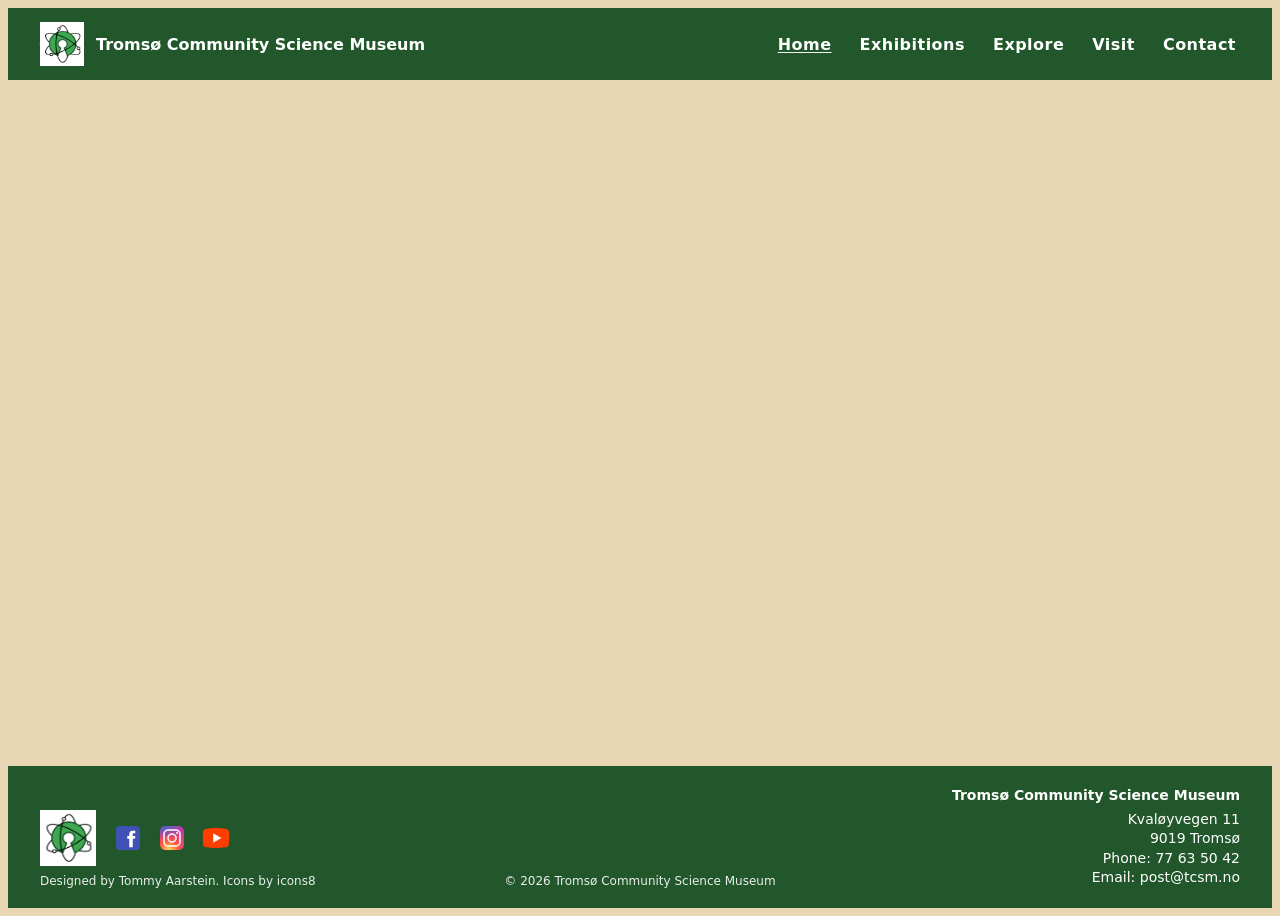
==== index.html @ 1341005f "- Updated some image names - Added raw layout to all pages - Added header with nav links - Added foo" ====
<!DOCTYPE html>
<html lang="en">
  <head>
    <meta charset="UTF-8" />
    <meta name="viewport" content="width=device-width, initial-scale=1.0" />
    <title></title>
    <meta name="description" content="" />
    <link rel="stylesheet" href="./css/styles.css" />
  </head>

  <body>
    <header class="site-header">
      <div class="container header-inner">
          <a class="brand" href="./index.html" aria-label="Tromsø Community Science Museum, go to homepage.">
              <img class="brand-logo" src="./assets/images/logo.jpg" alt="Tromsø Community Science Museum Logo" width="44" height="44">
              <span class="brand-name">Tromsø Community Science Museum</span>
          </a>

          <input class="nav-toggle" type="checkbox" id="nav-toggle">
          <label class="nav-toggle-label" for="nav-toggle">
              <span class="nav-toggle-icon"></span>
              <span class="sr-only">Menu</span>
          </label>

          <nav class="nav" aria-label="Primary navigation">
              <ul class="nav-list">
                  <li><a class="nav-link nav-link-active" href="./index.html" aria-current="page">Home</a></li>
                  <li><a class="nav-link" href="./pages/exhibitions.html">Exhibitions</a></li>
                  <li><a class="nav-link" href="./pages/explore.html">Explore</a></li>
                  <li><a class="nav-link" href="./pages/visit.html">Visit</a></li>
                  <li><a class="nav-link" href="./pages/contact.html">Contact</a></li>
              </ul>
          </nav>
      </div>
    </header>

    <main id="main">
    </main>

    <footer class="site-footer">
      <div class="container footer-grid">
        <section class="footer-left" aria-label="Footer branding">
          <div class="footer-left-top">
            <img class="footer-logo" src="assets/images/logo.jpg" alt="Tromsø community Science Museum logo" width="56" height="56">
            
            <nav class="footer-social" aria-label="Social media">
              <a class="social-link" href="https://www.facebook.com" target="_blank" rel="noreferrer">
                <img src="assets/images/icons8-facebook-48.png" alt="Facebook" width="32" height="32">
              </a>
              <a class="social-link" href="https://www.instagram.com" target="_blank" rel="noreferrer">
                <img src="assets/images/icons8-instagram-48.png" alt="Instagram" width="32" height="32">
              </a>
              <a class="social-link" href="https://www.youtube.com" target="_blank" rel="noreferrer">
                <img src="assets/images/icons8-youtube-48.png" alt="Youtube" width="32" height="32">
              </a>
            </nav>
          </div>

          <small class="footer-credit">Designed by Tommy Aarstein. Icons by icons8</small>
        </section>

        <small class="footer-copy">© 2026 Tromsø Community Science Museum</small>

        <address class="footer-right">
          <strong class="footer-title">Tromsø Community Science Museum</strong>
          <div>Kvaløyvegen 11</div>
          <div>9019 Tromsø</div>
          <div>Phone: 77 63 50 42</div>
          <div>Email: post@tcsm.no</div>
        </address>
      </div>
    </footer>
  </body>
</html>
---- css/styles.css ----
@import url(_variables.css);
@import url(_layout.css);
@import url(_header.css);
@import url(_footer.css);

/* Base */
body {
    font-family: var(--font-body);
    color: var(--color-text);
    background: var(--color-background);
    display: flex;
    flex-direction: column;
    min-height: 100vh;
}

main {
    flex: 1;
}

/* Headings */
h1, h2, h3, h4, h5, h6 {
    font-family: var(--font-heading);
    font-weight: 700;
    letter-spacing: 0.03em;
}
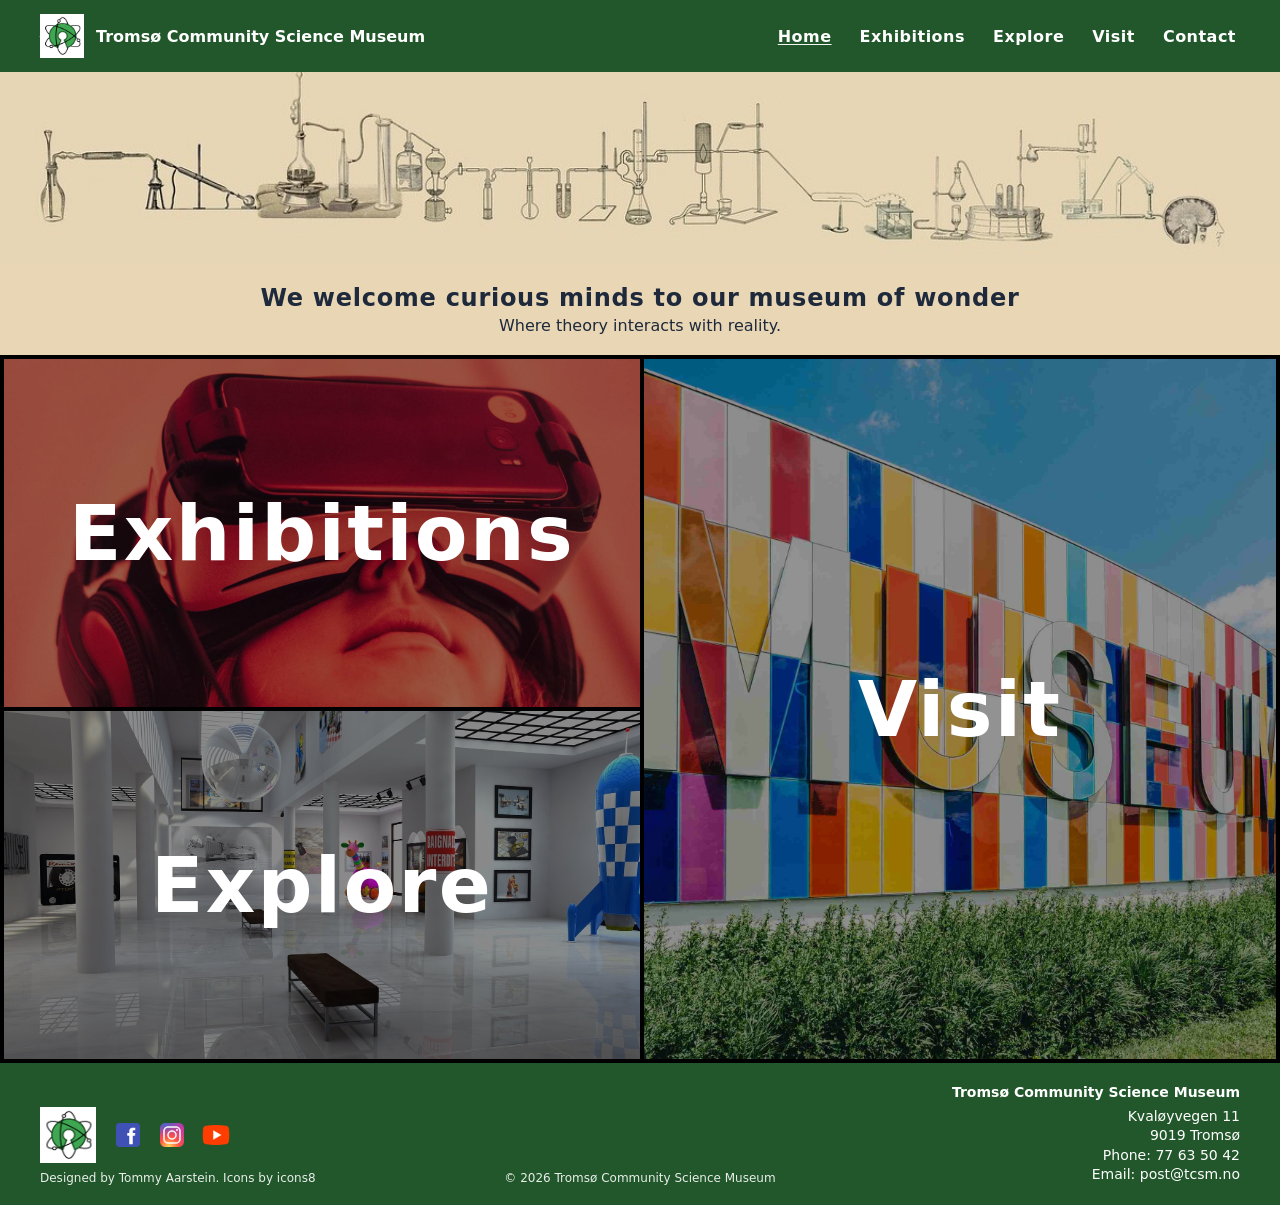
==== commit 7b0659b0: "- Added _home.css and imported it to styles.css - Added clickable images with text overlay and shado" ====
--- a/index.html
+++ b/index.html
@@ -16,7 +16,7 @@
               <span class="brand-name">Tromsø Community Science Museum</span>
           </a>
 
-          <input class="nav-toggle" type="checkbox" id="nav-toggle">
+          <input class="nav-toggle sr-only" type="checkbox" id="nav-toggle">
           <label class="nav-toggle-label" for="nav-toggle">
               <span class="nav-toggle-icon"></span>
               <span class="sr-only">Menu</span>
@@ -35,23 +35,45 @@
     </header>
 
     <main id="main">
+      <section class="hero">
+        <div class="hero-image" aria-hidden="true"></div>
+
+        <div class="hero-text container">
+          <h1>We welcome curious minds to our museum of wonder</h1>
+          <p>Where theory interacts with reality.</p>
+        </div>
+      </section>
+
+      <section class="home-tiles" aria-label="Quick links">
+        <a class="tile tile-exhibitions" href="./pages/exhibitions.html">
+          <h2>Exhibitions</h2>
+        </a>
+
+        <a class="tile tile-explore" href="./pages/explore.html">
+          <h2>Explore</h2>
+        </a>
+
+        <a class="tile tile-visit" href="./pages/visit.html">
+          <h2>Visit</h2>
+        </a>
+      </section>
     </main>
 
     <footer class="site-footer">
       <div class="container footer-grid">
         <section class="footer-left" aria-label="Footer branding">
           <div class="footer-left-top">
-            <img class="footer-logo" src="assets/images/logo.jpg" alt="Tromsø community Science Museum logo" width="56" height="56">
+            <img class="footer-logo" src="./assets/images/logo.jpg" alt="Tromsø community Science Museum logo" width="56" height="56">
             
             <nav class="footer-social" aria-label="Social media">
               <a class="social-link" href="https://www.facebook.com" target="_blank" rel="noreferrer">
-                <img src="assets/images/icons8-facebook-48.png" alt="Facebook" width="32" height="32">
+                <img src="./assets/images/icons8-facebook-48.png" alt="Facebook" width="32" height="32">
               </a>
               <a class="social-link" href="https://www.instagram.com" target="_blank" rel="noreferrer">
-                <img src="assets/images/icons8-instagram-48.png" alt="Instagram" width="32" height="32">
+                <img src="./assets/images/icons8-instagram-48.png" alt="Instagram" width="32" height="32">
               </a>
               <a class="social-link" href="https://www.youtube.com" target="_blank" rel="noreferrer">
-                <img src="assets/images/icons8-youtube-48.png" alt="Youtube" width="32" height="32">
+                <img src="./assets/images/icons8-youtube-48.png" alt="Youtube" width="32" height="32">
               </a>
             </nav>
           </div>
--- a/css/styles.css
+++ b/css/styles.css
@@ -2,6 +2,7 @@
 @import url(_layout.css);
 @import url(_header.css);
 @import url(_footer.css);
+@import url(_home.css);
 
 /* Base */
 body {
@@ -11,6 +12,7 @@
     display: flex;
     flex-direction: column;
     min-height: 100vh;
+    margin: 0;
 }
 
 main {
@@ -22,4 +24,4 @@
     font-family: var(--font-heading);
     font-weight: 700;
     letter-spacing: 0.03em;
-}
+}
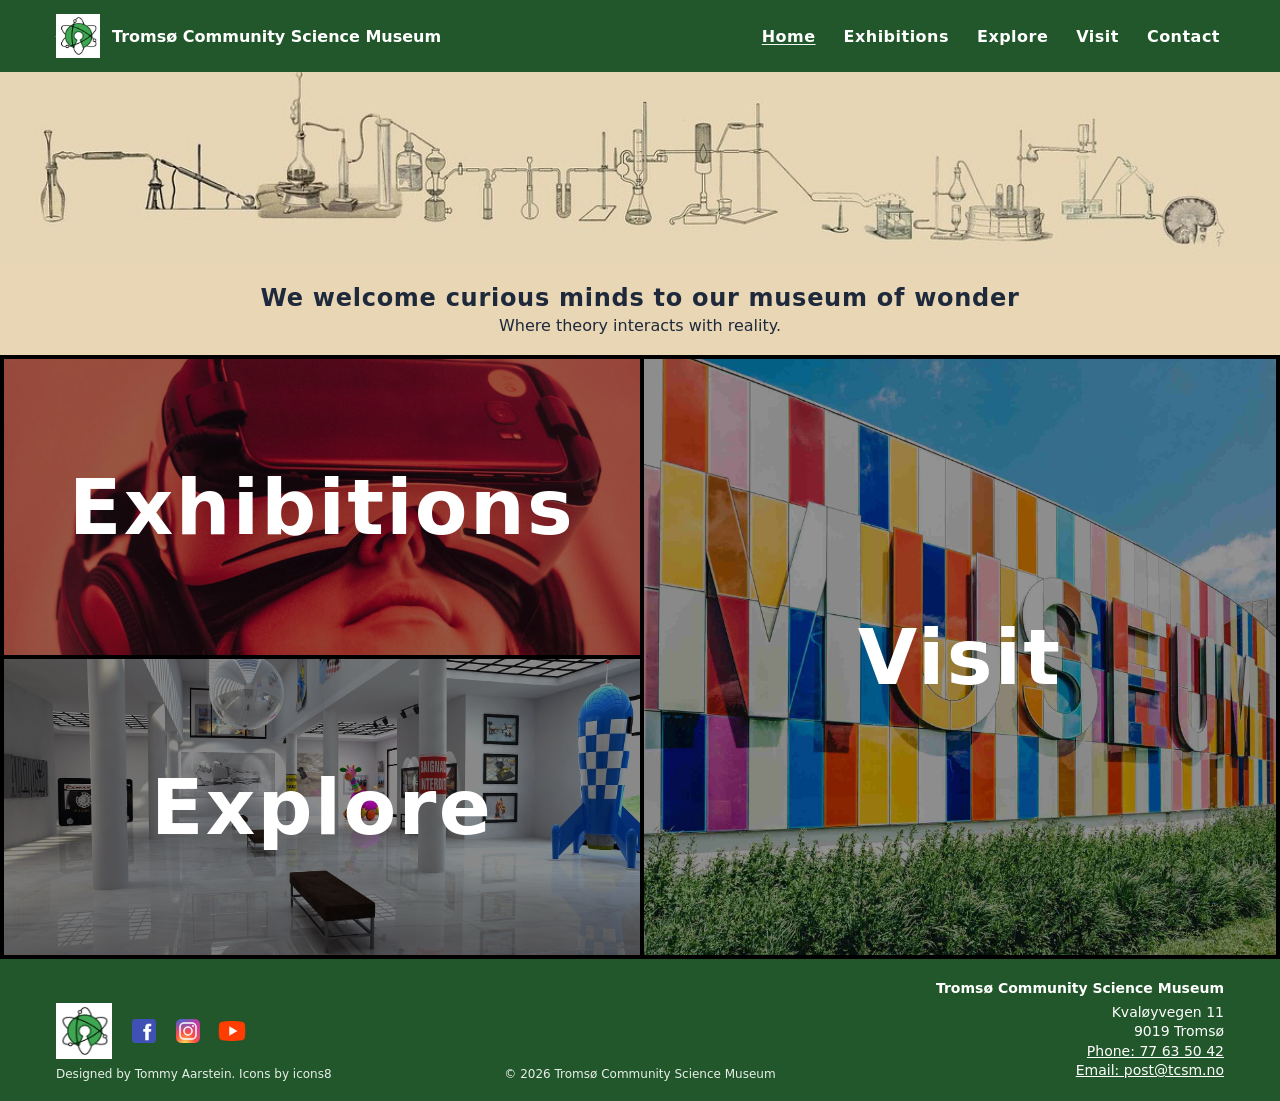
==== commit 9eec37e8: "- Removed all unecessary image files - Finished contact.html - Added .nojekyll file for git pages - " ====
--- a/index.html
+++ b/index.html
@@ -3,8 +3,8 @@
   <head>
     <meta charset="UTF-8" />
     <meta name="viewport" content="width=device-width, initial-scale=1.0" />
-    <title></title>
-    <meta name="description" content="" />
+    <title>Home | Tromsø Community Science Museum</title>
+    <meta name="description" content="Homepage of Tromsø community science museum. Click on a card or navigate using the menu." />
     <link rel="stylesheet" href="./css/styles.css" />
   </head>
 
@@ -34,7 +34,7 @@
       </div>
     </header>
 
-    <main id="main">
+    <main>
       <section class="hero">
         <div class="hero-image" aria-hidden="true"></div>
 
@@ -66,13 +66,13 @@
             <img class="footer-logo" src="./assets/images/logo.jpg" alt="Tromsø community Science Museum logo" width="56" height="56">
             
             <nav class="footer-social" aria-label="Social media">
-              <a class="social-link" href="https://www.facebook.com" target="_blank" rel="noreferrer">
+              <a class="social-link" href="https://www.facebook.com" target="_blank" rel="noreferrer" aria-label="Facebook (opens in new tab)">
                 <img src="./assets/images/icons8-facebook-48.png" alt="Facebook" width="32" height="32">
               </a>
-              <a class="social-link" href="https://www.instagram.com" target="_blank" rel="noreferrer">
+              <a class="social-link" href="https://www.instagram.com" target="_blank" rel="noreferrer" aria-label="Instagram (opens in new tab)">
                 <img src="./assets/images/icons8-instagram-48.png" alt="Instagram" width="32" height="32">
               </a>
-              <a class="social-link" href="https://www.youtube.com" target="_blank" rel="noreferrer">
+              <a class="social-link" href="https://www.youtube.com" target="_blank" rel="noreferrer" aria-label="Youtube (opens in new tab)">
                 <img src="./assets/images/icons8-youtube-48.png" alt="Youtube" width="32" height="32">
               </a>
             </nav>
@@ -87,8 +87,8 @@
           <strong class="footer-title">Tromsø Community Science Museum</strong>
           <div>Kvaløyvegen 11</div>
           <div>9019 Tromsø</div>
-          <div>Phone: 77 63 50 42</div>
-          <div>Email: post@tcsm.no</div>
+          <div><a href="tel:77635042">Phone: 77 63 50 42</a></div>
+          <div><a href="mailto:post@tcsm.no">Email: post@tcsm.no</a></div>
         </address>
       </div>
     </footer>
--- a/css/styles.css
+++ b/css/styles.css
@@ -3,6 +3,10 @@
 @import url(_header.css);
 @import url(_footer.css);
 @import url(_home.css);
+@import url(_exhibitions.css);
+@import url(_explore.css);
+@import url(_visit.css);
+@import url(_contact.css);
 
 /* Base */
 body {
@@ -24,4 +28,10 @@
     font-family: var(--font-heading);
     font-weight: 700;
     letter-spacing: 0.03em;
+}
+
+*,
+*::before,
+*::after {
+    box-sizing: border-box;
 }
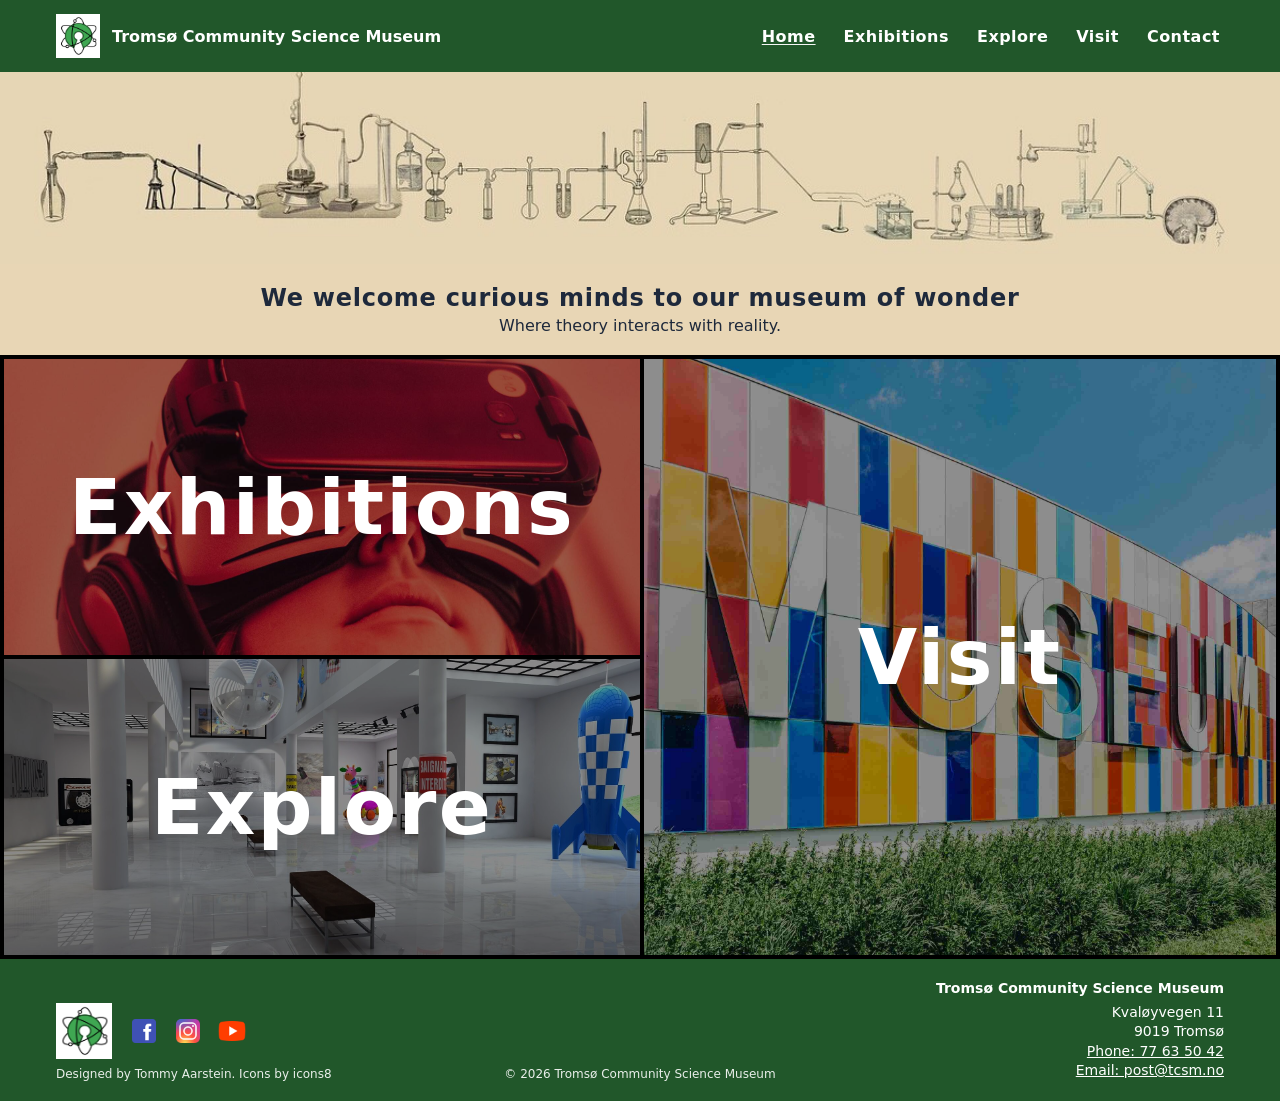
==== commit deec226f: "- Added skip-to-content link on all pages - Added .skip-link styles to _layout.css and id to all mai" ====
--- a/index.html
+++ b/index.html
@@ -9,6 +9,7 @@
   </head>
 
   <body>
+    <a class="skip-link" href="#main-content">Skip to main content</a>
     <header class="site-header">
       <div class="container header-inner">
           <a class="brand" href="./index.html" aria-label="Tromsø Community Science Museum, go to homepage.">
@@ -34,7 +35,7 @@
       </div>
     </header>
 
-    <main>
+    <main id="main-content">
       <section class="hero">
         <div class="hero-image" aria-hidden="true"></div>
 
